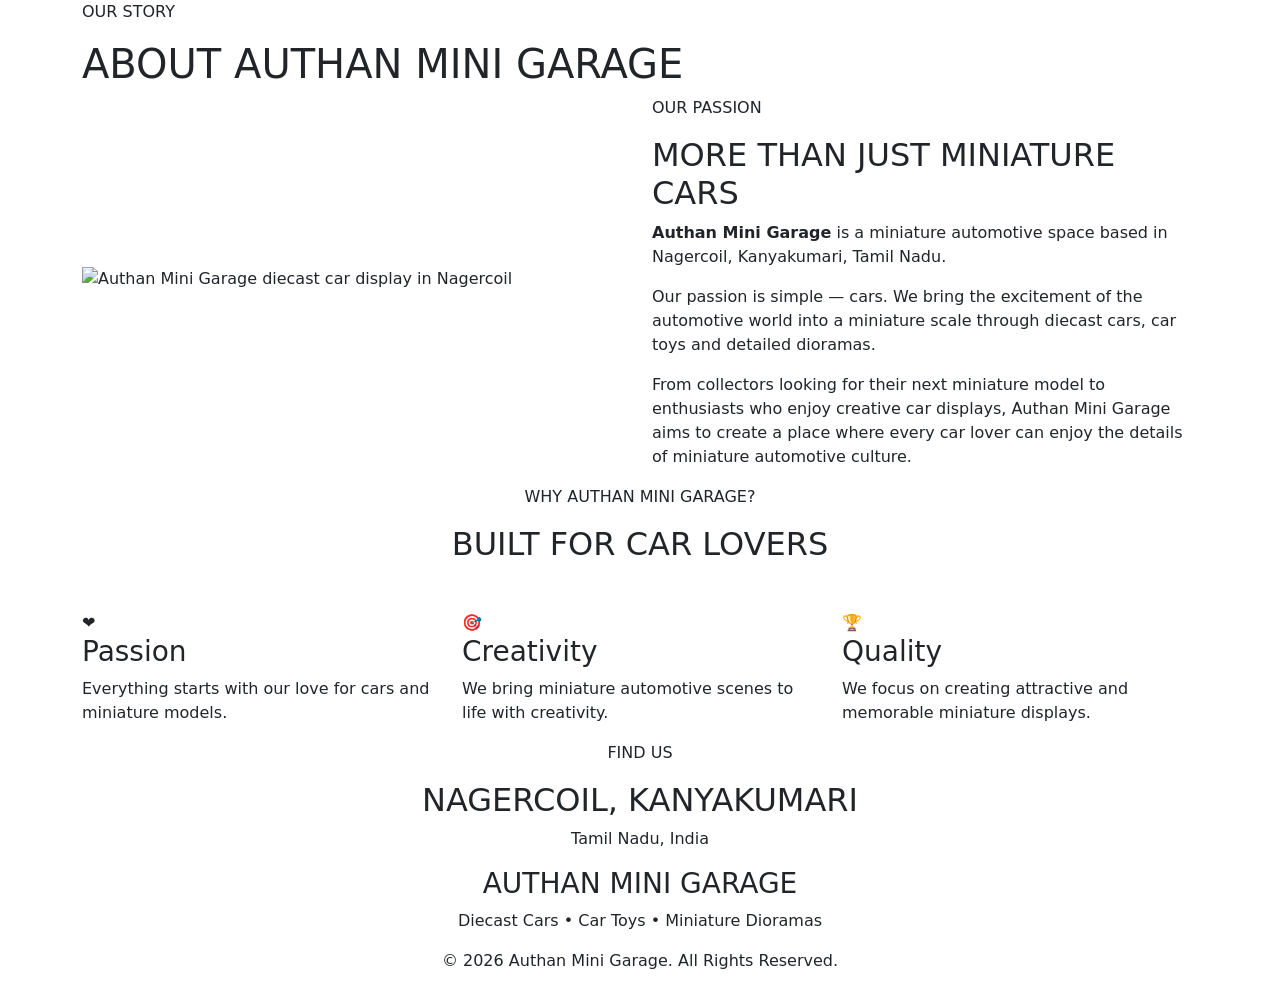
==== about.html @ c24f8ae2 "Add files via upload" ====
<!DOCTYPE html>
<html lang="en">

<head>

    <meta charset="UTF-8">

    <meta name="viewport" content="width=device-width, initial-scale=1.0">

    <title>About Authan Mini Garage | Diecast Car Collection Nagercoil</title>

    <meta name="description"
        content="Learn about Authan Mini Garage, a miniature car and diecast enthusiast space in Nagercoil, Kanyakumari, Tamil Nadu.">

    <meta name="keywords"
        content="Authan Mini Garage, diecast collection Nagercoil, miniature car garage Nagercoil, diecast enthusiast Kanyakumari">

    <link href="https://cdn.jsdelivr.net/npm/bootstrap@5.3.3/dist/css/bootstrap.min.css"
        rel="stylesheet">

    <link rel="preconnect" href="https://fonts.googleapis.com">

    <link rel="preconnect" href="https://fonts.gstatic.com" crossorigin>

    <link href="https://fonts.googleapis.com/css2?family=Bebas+Neue&family=Poppins:wght@300;400;500;600;700;800&display=swap"
        rel="stylesheet">

    <link rel="stylesheet" href="css/style.css">

</head>


<body>


<!-- NAVBAR -->

<nav class="navbar navbar-expand-lg navbar-dark fixed-top">

    <div class="container">

        <a class="navbar-brand" href="index.html">
            AUTHAN <span>MINI GARAGE</span>
        </a>


        <button class="navbar-toggler"
                type="button"
                data-bs-toggle="collapse"
                data-bs-target="#mainNavbar">

            <span class="navbar-toggler-icon"></span>

        </button>


        <div class="collapse navbar-collapse" id="mainNavbar">

            <ul class="navbar-nav ms-auto">

                <li class="nav-item">
                    <a class="nav-link" href="index.html">Home</a>
                </li>

                <li class="nav-item">
                    <a class="nav-link" href="services.html">Services</a>
                </li>

                <li class="nav-item">
                    <a class="nav-link active" href="about.html">About</a>
                </li>

                <li class="nav-item">
                    <a class="nav-link" href="contact.html">Contact</a>
                </li>

            </ul>

        </div>

    </div>

</nav>


<!-- PAGE HEADER -->

<section class="page-header">

    <div class="container">

        <p class="red-title">OUR STORY</p>

        <h1>
            ABOUT <span>AUTHAN MINI GARAGE</span>
        </h1>

    </div>

</section>


<!-- ABOUT -->

<section class="section-padding">

    <div class="container">

        <div class="row align-items-center">


            <div class="col-lg-6 mb-4">

                <img src="images/garage.jpg"
                     alt="Authan Mini Garage diecast car display in Nagercoil"
                     class="img-fluid about-image">

            </div>


            <div class="col-lg-6">

                <p class="red-title">
                    OUR PASSION
                </p>

                <h2 class="section-heading">
                    MORE THAN JUST
                    <span>MINIATURE CARS</span>
                </h2>

                <p>
                    <strong>Authan Mini Garage</strong> is a
                    miniature automotive space based in
                    Nagercoil, Kanyakumari, Tamil Nadu.
                </p>

                <p>
                    Our passion is simple — cars. We bring the
                    excitement of the automotive world into a
                    miniature scale through diecast cars,
                    car toys and detailed dioramas.
                </p>

                <p>
                    From collectors looking for their next
                    miniature model to enthusiasts who enjoy
                    creative car displays, Authan Mini Garage
                    aims to create a place where every car
                    lover can enjoy the details of miniature
                    automotive culture.
                </p>

            </div>

        </div>

    </div>

</section>


<!-- WHY US -->

<section class="dark-section section-padding">

    <div class="container">

        <div class="text-center mb-5">

            <p class="red-title">
                WHY AUTHAN MINI GARAGE?
            </p>

            <h2 class="section-heading">
                BUILT FOR <span>CAR LOVERS</span>
            </h2>

        </div>


        <div class="row g-4">


            <div class="col-md-4">

                <div class="service-card">

                    <div class="service-icon">❤️</div>

                    <h3>Passion</h3>

                    <p>
                        Everything starts with our love
                        for cars and miniature models.
                    </p>

                </div>

            </div>


            <div class="col-md-4">

                <div class="service-card">

                    <div class="service-icon">🎯</div>

                    <h3>Creativity</h3>

                    <p>
                        We bring miniature automotive
                        scenes to life with creativity.
                    </p>

                </div>

            </div>


            <div class="col-md-4">

                <div class="service-card">

                    <div class="service-icon">🏆</div>

                    <h3>Quality</h3>

                    <p>
                        We focus on creating attractive
                        and memorable miniature displays.
                    </p>

                </div>

            </div>


        </div>

    </div>

</section>


<!-- LOCATION -->

<section class="location-section">

    <div class="container text-center">

        <p class="red-title">
            FIND US
        </p>

        <h2>
            NAGERCOIL, <span>KANYAKUMARI</span>
        </h2>

        <p>
            Tamil Nadu, India
        </p>

    </div>

</section>


<!-- FOOTER -->

<footer>

    <div class="container text-center">

        <h3>
            AUTHAN <span>MINI GARAGE</span>
        </h3>

        <p>
            Diecast Cars • Car Toys • Miniature Dioramas
        </p>

        <p>
            © 2026 Authan Mini Garage. All Rights Reserved.
        </p>

    </div>

</footer>


<script src="https://cdn.jsdelivr.net/npm/bootstrap@5.3.3/dist/js/bootstrap.bundle.min.js"></script>

</body>

</html>
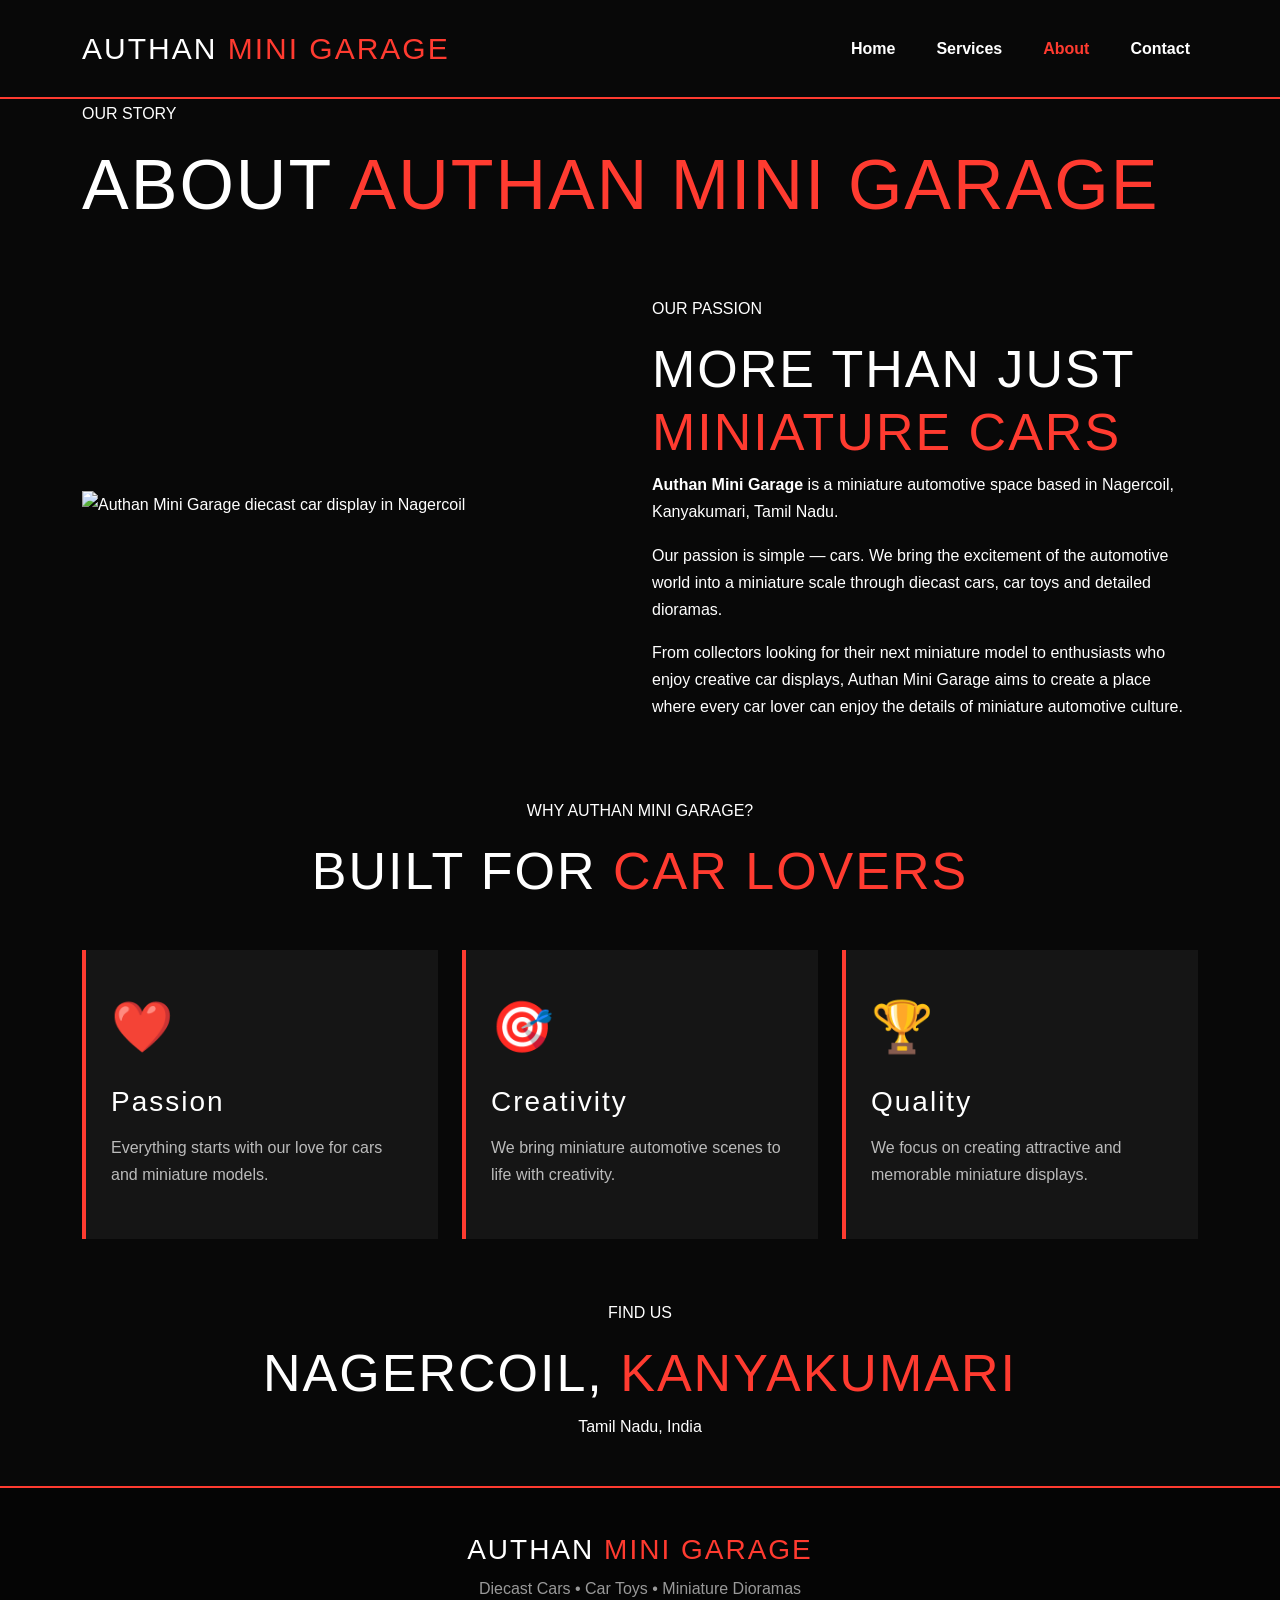
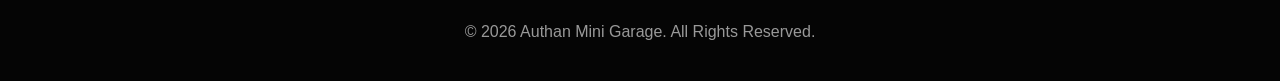
==== commit 89c71248: "Fix HTML encoding issues in about.html" ====
--- a/about.html
+++ b/about.html
@@ -25,7 +25,7 @@
     <link href="https://fonts.googleapis.com/css2?family=Bebas+Neue&family=Poppins:wght@300;400;500;600;700;800&display=swap"
         rel="stylesheet">
 
-    <link rel="stylesheet" href="css/style.css">
+    <link rel="stylesheet" href="style.css">
 
 </head>
 
@@ -293,4 +293,4 @@
 
 </body>
 
-</html>+</html>
--- a/style.css
+++ b/style.css
@@ -0,0 +1,592 @@
+/* =====================================================
+   AUTHAN MINI GARAGE
+   MAIN WEBSITE CSS
+===================================================== */
+
+* {
+    margin: 0;
+    padding: 0;
+    box-sizing: border-box;
+}
+
+html {
+    scroll-behavior: smooth;
+}
+
+body {
+    margin: 0;
+    padding-top: 70px;
+    font-family: 'Poppins', sans-serif;
+    background: #080808;
+    color: #ffffff;
+    line-height: 1.7;
+}
+
+
+/* =====================================================
+   NAVBAR
+===================================================== */
+
+.navbar {
+    background: #080808;
+    border-bottom: 2px solid #ff3b30;
+    padding: 18px 0;
+    position: fixed;
+    top: 0;
+    left: 0;
+    width: 100%;
+    z-index: 9999;
+}
+
+.navbar-brand {
+    font-family: 'Bebas Neue', sans-serif;
+    font-size: 30px;
+    letter-spacing: 2px;
+    color: #ffffff !important;
+}
+
+.navbar-brand:hover {
+    color: #ff3b30 !important;
+}
+
+.nav-link {
+    color: #ffffff !important;
+    font-weight: 600;
+    margin-left: 25px;
+    transition: 0.3s;
+}
+
+.nav-link:hover,
+.nav-link.active {
+    color: #ff3b30 !important;
+}
+
+
+/* =====================================================
+   GENERAL
+===================================================== */
+
+section {
+    padding: 30px 0;
+}
+
+.section-small-title {
+    color: #ff3b30;
+    font-weight: 700;
+    letter-spacing: 4px;
+    text-transform: uppercase;
+    margin-bottom: 12px;
+}
+
+h1,
+h2,
+h3 {
+    font-family: 'Bebas Neue', sans-serif;
+    letter-spacing: 2px;
+}
+
+h1 {
+    font-size: 70px;
+}
+
+h2 {
+    font-size: 52px;
+}
+
+h3 {
+    font-size: 28px;
+}
+
+span {
+    color: #ff3b30;
+}
+
+
+/* =====================================================
+   HOME PAGE
+===================================================== */
+/* =========================
+   HERO SECTION
+========================= */
+
+.hero-section {
+    position: relative;
+    min-height: 90vh;
+    padding-top: 140px;
+    padding-bottom: 70px;
+    display: flex;
+    align-items: center;
+    overflow: visible;
+    box-sizing: border-box;
+}
+
+.hero-overlay {
+    position: absolute;
+    inset: 0;
+    z-index: 0;
+}
+
+.hero-content {
+    position: relative;
+    z-index: 2;
+    width: 100%;
+    max-width: 1000px;
+    margin: 0 auto;
+}
+
+/* Small location sentence */
+.hero-small {
+    display: block;
+    position: relative;
+    z-index: 3;
+    margin-top: 0;
+    margin-bottom: 15px;
+    font-size: 18px;
+    line-height: 1.5;
+}
+
+/* Main heading */
+.hero-section h1 {
+    position: relative;
+    z-index: 3;
+    margin-top: 0;
+    margin-bottom: 15px;
+}
+
+/* Second heading */
+.hero-section h2 {
+    position: relative;
+    z-index: 3;
+    margin-top: 0;
+    margin-bottom: 20px;
+}
+
+/* Description */
+.hero-description {
+    position: relative;
+    z-index: 3;
+    margin-bottom: 25px;
+}
+
+
+
+
+.btn-red {
+    background: #ff3b30;
+    color: #ffffff;
+    padding: 13px 30px;
+    border-radius: 3px;
+    font-weight: 700;
+    border: 2px solid #ff3b30;
+    text-decoration: none;
+    display: inline-block;
+    transition: 0.3s;
+}
+
+.btn-red:hover {
+    background: transparent;
+    color: #ff3b30;
+}
+
+.btn-outline-red {
+    background: transparent;
+    color: #ffffff;
+    padding: 13px 30px;
+    border-radius: 3px;
+    font-weight: 700;
+    border: 2px solid #ff3b30;
+    text-decoration: none;
+    display: inline-block;
+    margin-left: 10px;
+    transition: 0.3s;
+}
+
+.btn-outline-red:hover {
+    background: #ff3b30;
+    color: #ffffff;
+}
+
+
+/* =====================================================
+   HOME INTRO
+===================================================== */
+
+.intro-section {
+    background: #101010;
+}
+
+.intro-section p {
+    color: #cccccc;
+    font-size: 17px;
+}
+
+
+/* =====================================================
+   FEATURE CARDS
+===================================================== */
+
+.feature-card {
+    background: #151515;
+    border: 1px solid #292929;
+    padding: 35px 25px;
+    height: 100%;
+    text-align: center;
+    transition: 0.3s;
+}
+
+.feature-card:hover {
+    transform: translateY(-8px);
+    border-color: #ff3b30;
+    box-shadow: 0 10px 30px rgba(255, 59, 48, 0.15);
+}
+
+.feature-card i {
+    font-size: 45px;
+    color: #ff3b30;
+    margin-bottom: 20px;
+}
+
+.feature-card p {
+    color: #bbbbbb;
+}
+
+
+/* =====================================================
+   PAGE HERO
+===================================================== */
+
+.page-hero {
+    padding: 110px 0;
+    background:
+        linear-gradient(135deg, #080808, #260606);
+    text-align: center;
+}
+
+.page-hero h1 {
+    font-size: 65px;
+}
+
+.page-hero p {
+    color: #cccccc;
+    max-width: 700px;
+    margin: auto;
+}
+
+
+/* =====================================================
+   SERVICES
+===================================================== */
+
+.services-section {
+    background: #080808;
+    min-height: auto;
+}
+
+.service-card {
+    background: #151515;
+    padding: 35px 25px;
+    height: 100%;
+    border-left: 4px solid #ff3b30;
+    transition: 0.3s;
+}
+
+.service-card:hover {
+    transform: translateY(-7px);
+    background: #1c1c1c;
+}
+
+.service-card i {
+    font-size: 48px;
+    color: #ff3b30;
+    margin-bottom: 20px;
+}
+.service-icon
+    {
+        font-size: 50px;
+        margin-bottom: 15px;
+    }
+
+.service-card h3 {
+    margin-bottom: 15px;
+}
+
+.service-card p {
+    color: #bbbbbb;
+}
+
+
+/* =====================================================
+   ABOUT PAGE
+===================================================== */
+
+.about-section {
+    background: #101010;
+}
+
+.about-section p {
+    color: #cccccc;
+    font-size: 17px;
+}
+
+.about-box {
+    background: #151515;
+    padding: 35px;
+    border: 1px solid #292929;
+    height: 100%;
+}
+
+.about-box i {
+    color: #ff3b30;
+    font-size: 40px;
+    margin-bottom: 15px;
+}
+
+.about-list {
+    list-style: none;
+    padding: 0;
+}
+
+.about-list li {
+    margin-bottom: 12px;
+    color: #dddddd;
+}
+
+.about-list i {
+    font-size: 18px;
+    margin-right: 8px;
+}
+
+
+/* =====================================================
+   CONTACT PAGE
+===================================================== */
+
+.contact-hero {
+    padding: 110px 0 70px;
+    background:
+        radial-gradient(circle at center, #320909 0%, #080808 60%);
+    text-align: center;
+}
+
+.contact-hero h1 {
+    font-size: 65px;
+}
+
+.contact-intro {
+    max-width: 700px;
+    margin: 20px auto 0;
+    color: #cccccc;
+}
+
+
+.contact-section {
+    background: #080808;
+}
+
+.contact-card {
+    background: #151515;
+    border: 1px solid #292929;
+    padding: 35px 25px;
+    text-align: center;
+    height: 100%;
+    transition: 0.3s;
+}
+
+.contact-card:hover {
+    transform: translateY(-7px);
+    border-color: #ff3b30;
+}
+
+.contact-card i {
+    font-size: 45px;
+    color: #ff3b30;
+    margin-bottom: 20px;
+}
+
+.contact-card p {
+    color: #bbbbbb;
+}
+
+.contact-link {
+    color: #ff3b30;
+    text-decoration: none;
+    font-weight: 700;
+}
+
+.contact-link:hover {
+    color: #ffffff;
+}
+
+
+/* =====================================================
+   CONTACT FORM
+===================================================== */
+
+.contact-form-section {
+    background: #101010;
+}
+
+.contact-form-box {
+    background: #151515;
+    border: 1px solid #292929;
+    padding: 45px;
+}
+
+.contact-form-box h2 {
+    margin-bottom: 30px;
+}
+
+.form-label {
+    color: #ffffff;
+    font-weight: 600;
+}
+
+.form-control {
+    background: #0b0b0b;
+    border: 1px solid #333333;
+    color: #ffffff;
+    padding: 13px;
+    border-radius: 3px;
+}
+
+.form-control:focus {
+    background: #0b0b0b;
+    color: #ffffff;
+    border-color: #ff3b30;
+    box-shadow: 0 0 0 0.2rem rgba(255, 59, 48, 0.15);
+}
+
+.form-control::placeholder {
+    color: #777777;
+}
+
+.contact-btn {
+    background: #ff3b30;
+    color: #ffffff;
+    border: 2px solid #ff3b30;
+    padding: 13px 30px;
+    font-weight: 700;
+    border-radius: 3px;
+    transition: 0.3s;
+}
+
+.contact-btn:hover {
+    background: transparent;
+    color: #ff3b30;
+}
+
+
+/* =====================================================
+   GARAGE MESSAGE
+===================================================== */
+
+.garage-message {
+    background:
+        linear-gradient(135deg, #250606, #080808);
+    text-align: center;
+}
+
+.garage-message p {
+    color: #cccccc;
+}
+
+
+/* =====================================================
+   FOOTER
+===================================================== */
+
+footer {
+    background: #050505;
+    border-top: 2px solid #ff3b30;
+    padding: 45px 0 20px;
+}
+
+footer h3 {
+    color: #ffffff;
+}
+
+footer p {
+    color: #999999;
+}
+
+.social-link {
+    color: #ff3b30;
+    text-decoration: none;
+    font-weight: 700;
+}
+
+.social-link:hover {
+    color: #ffffff;
+}
+
+footer hr {
+    border-color: #333333;
+    margin: 30px 0 20px;
+}
+
+.copyright {
+    font-size: 14px;
+}
+
+
+/* =====================================================
+   RESPONSIVE DESIGN
+===================================================== */
+
+@media (max-width: 991px) {
+
+    .navbar-brand {
+        font-size: 25px;
+    }
+
+    .nav-link {
+        margin-left: 0;
+        padding: 10px 0;
+    }
+
+    .hero h1 {
+        font-size: 58px;
+    }
+
+    h1 {
+        font-size: 55px;
+    }
+
+    h2 {
+        font-size: 43px;
+    }
+}
+
+
+@media (max-width: 767px) {
+
+    section {
+        padding: 65px 0;
+    }
+
+    .hero {
+        min-height: 80vh;
+    }
+
+    .hero h1 {
+        font-size: 45px;
+    }
+
+    .page-hero h1,
+    .contact-hero h1 {
+        font-size: 48px;
+    }
+
+    h2 {
+        font-size: 38px;
+    }
+
+    .btn-outline-red {
+        margin-left: 0;
+        margin-top: 12px;
+    }
+
+    .contact-form-box {
+        padding: 25px;
+    }
+}
